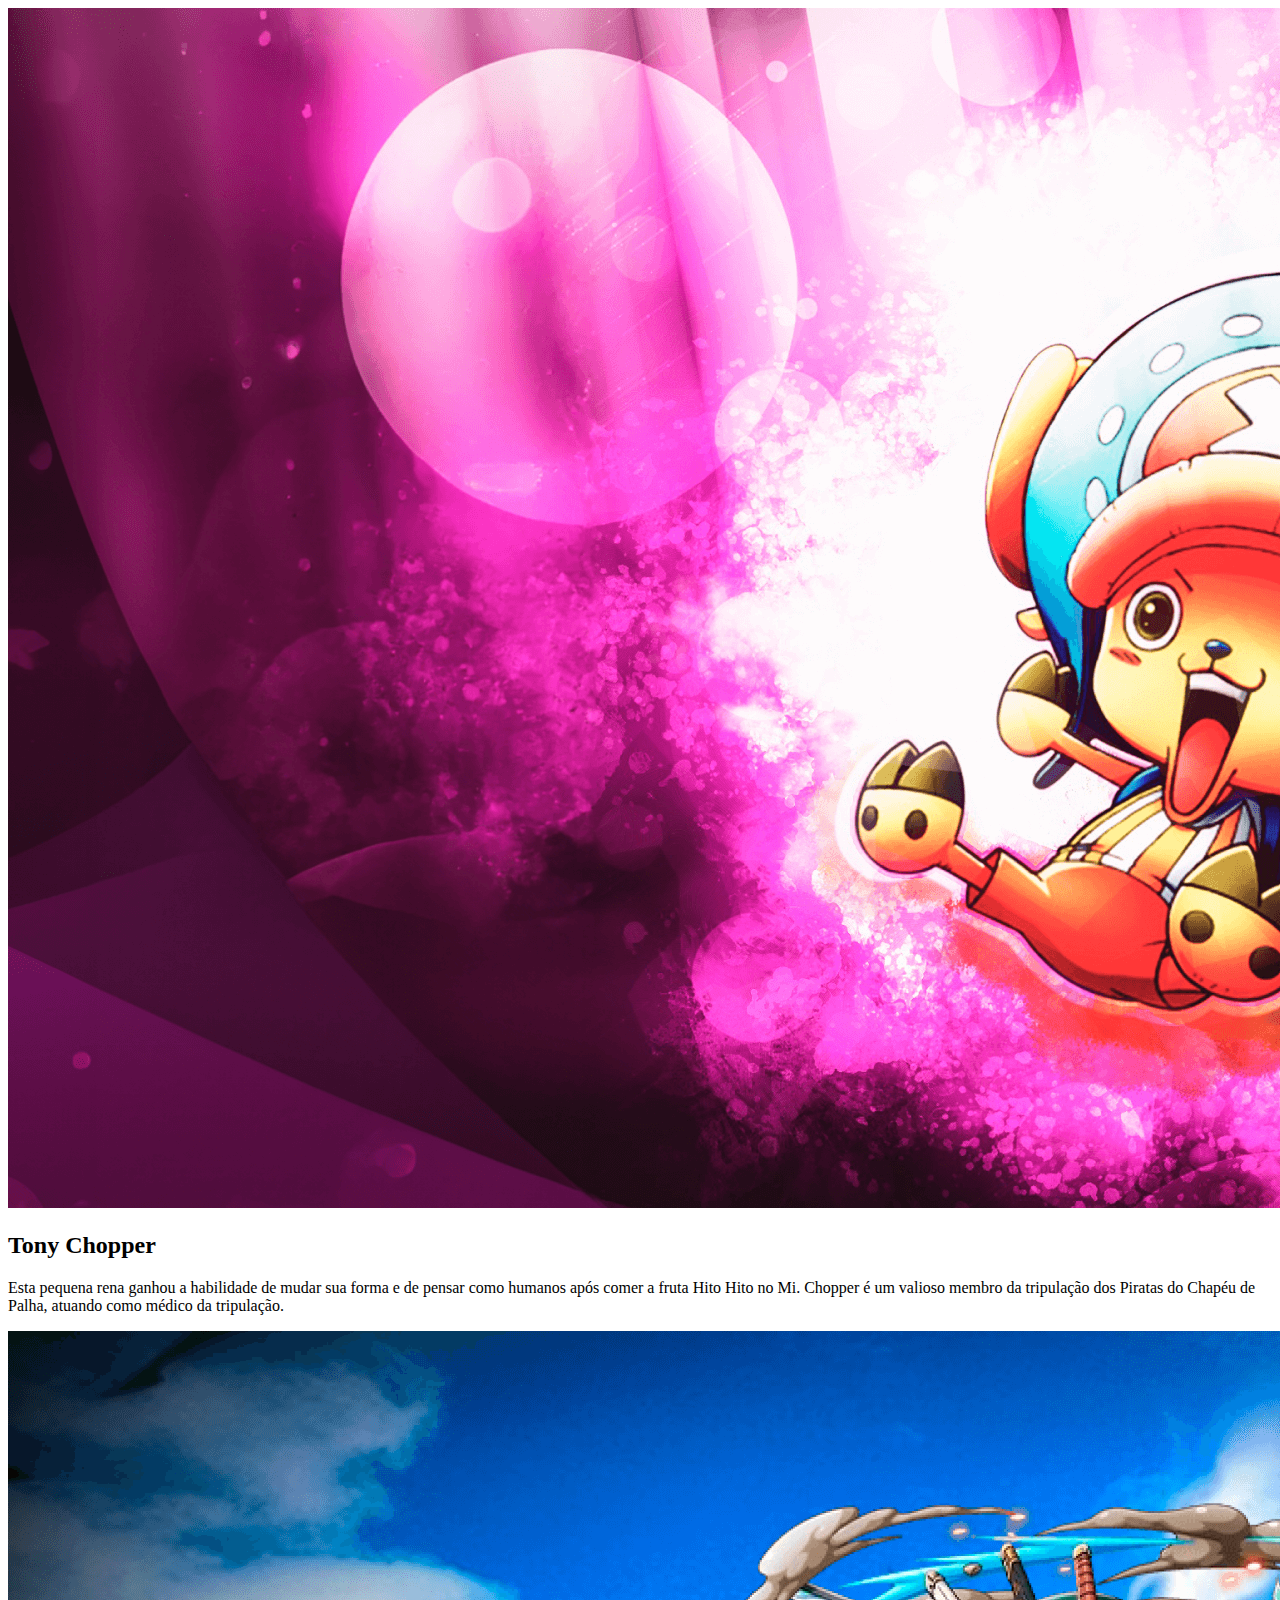
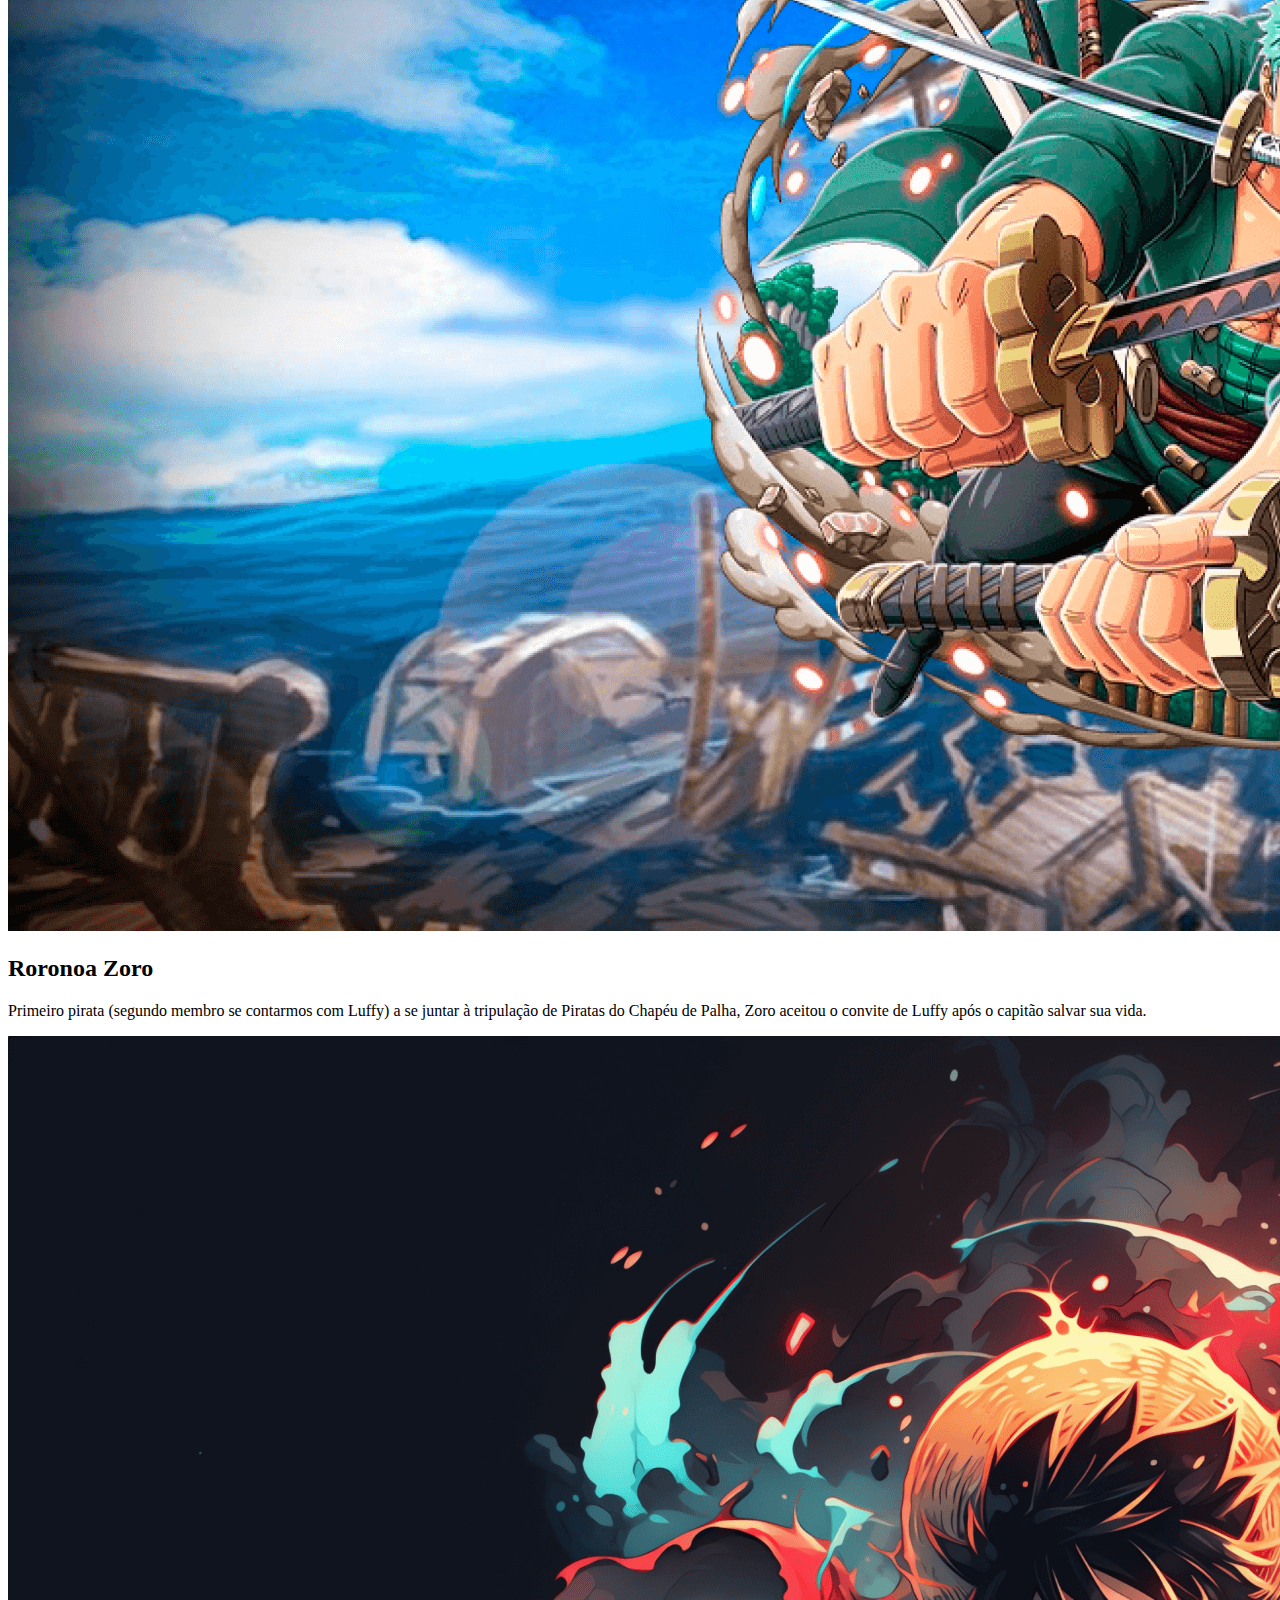
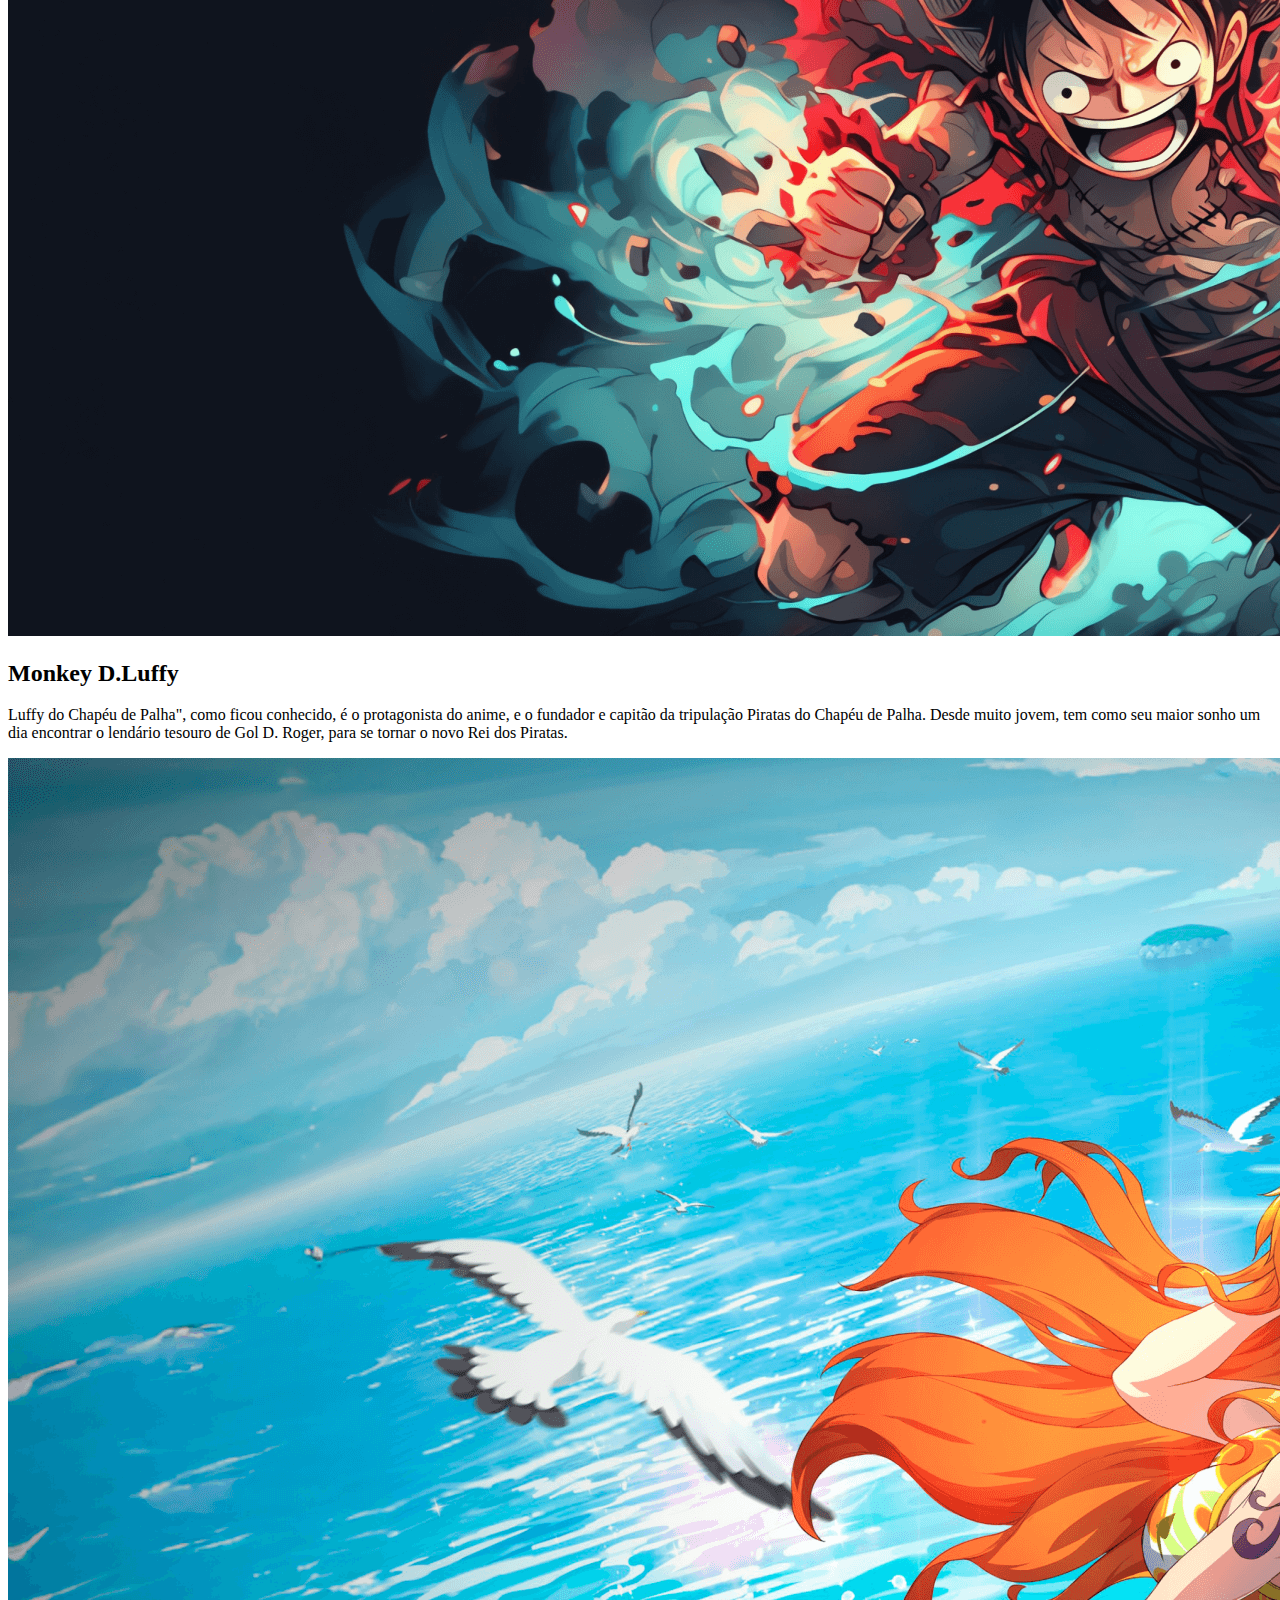
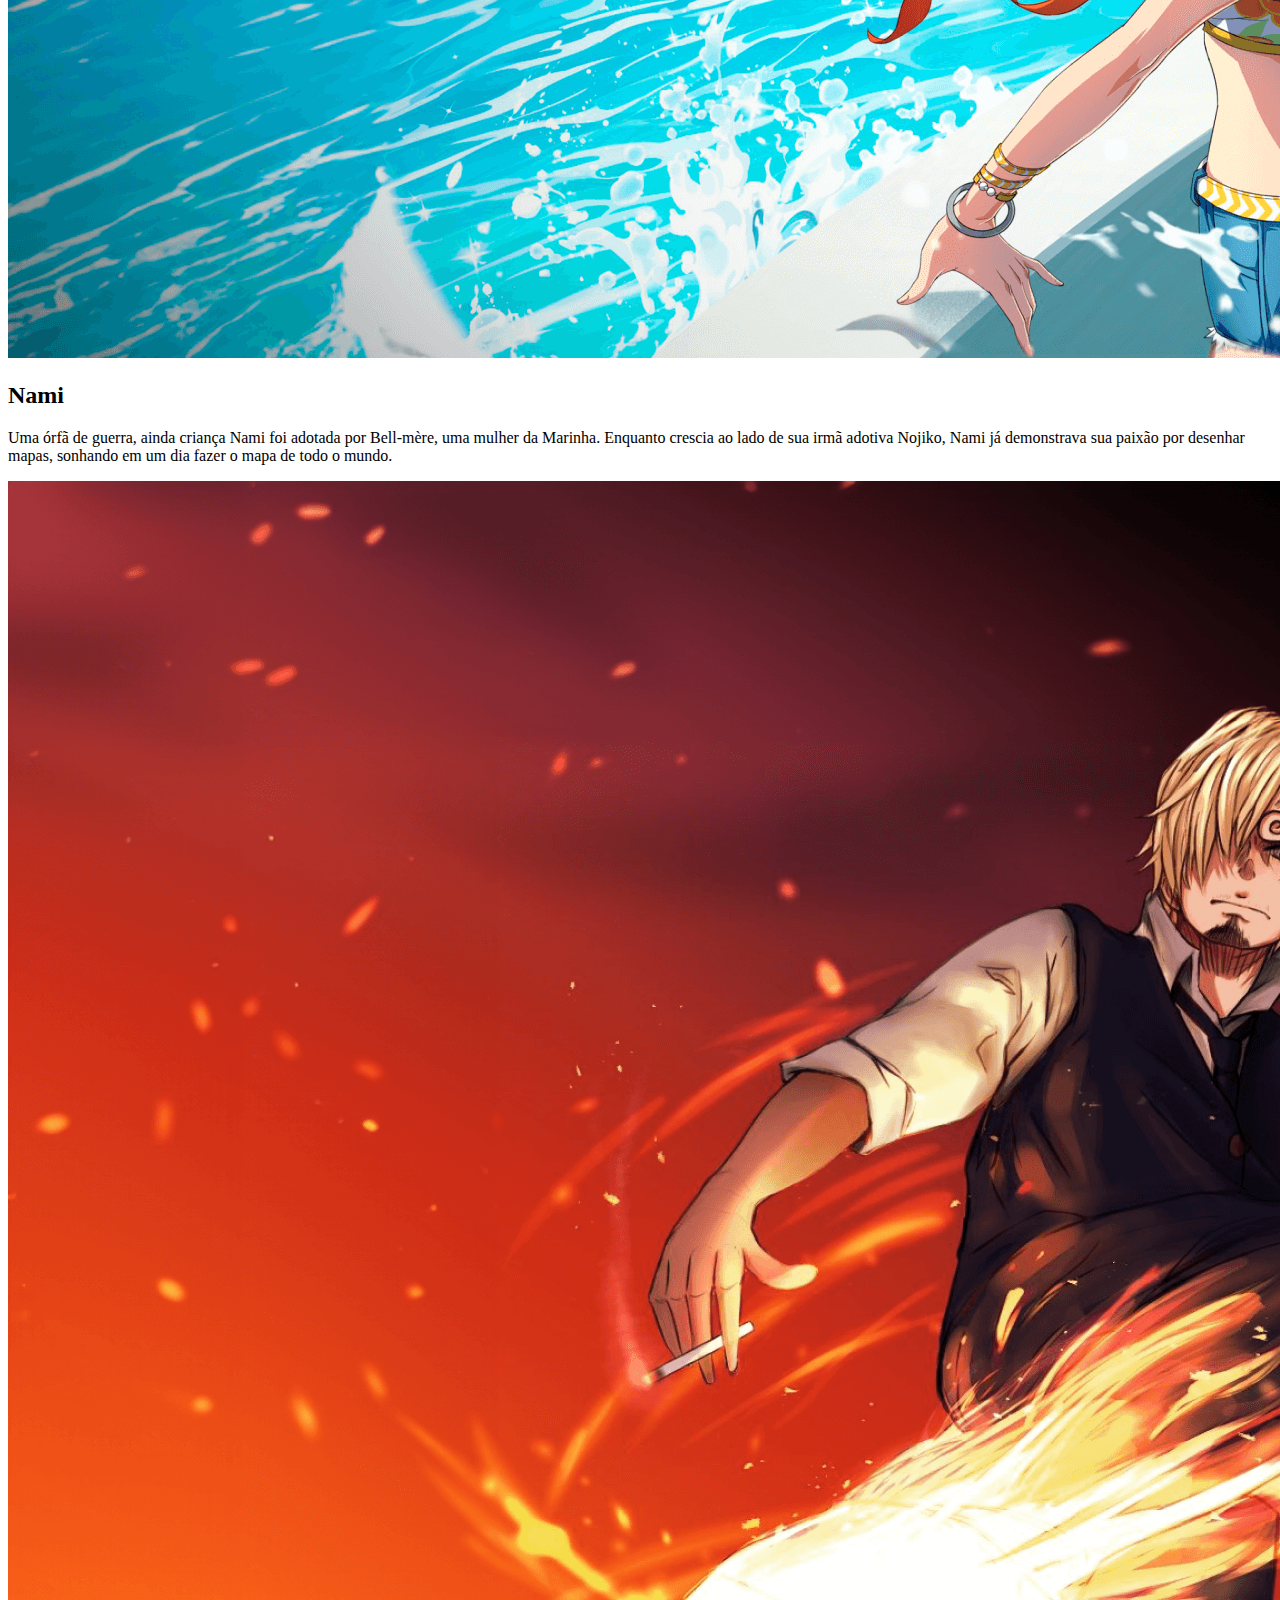
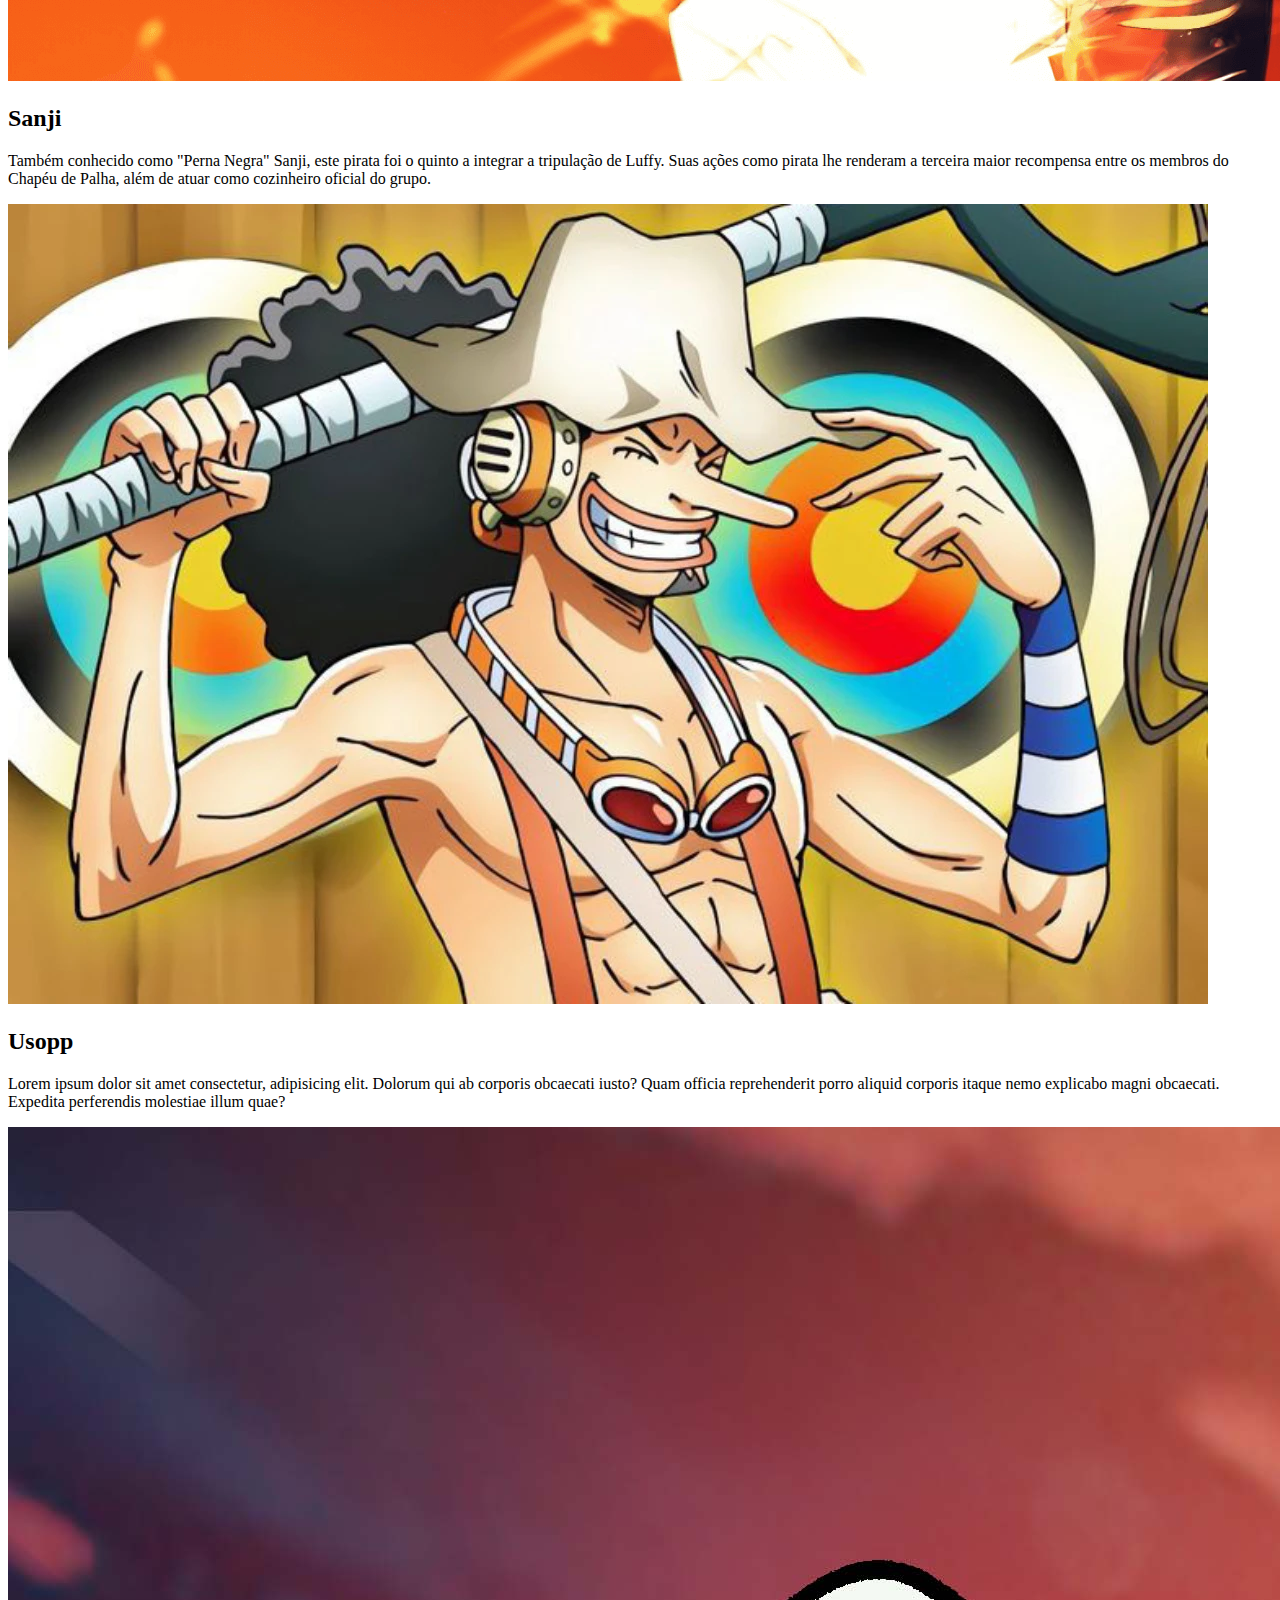
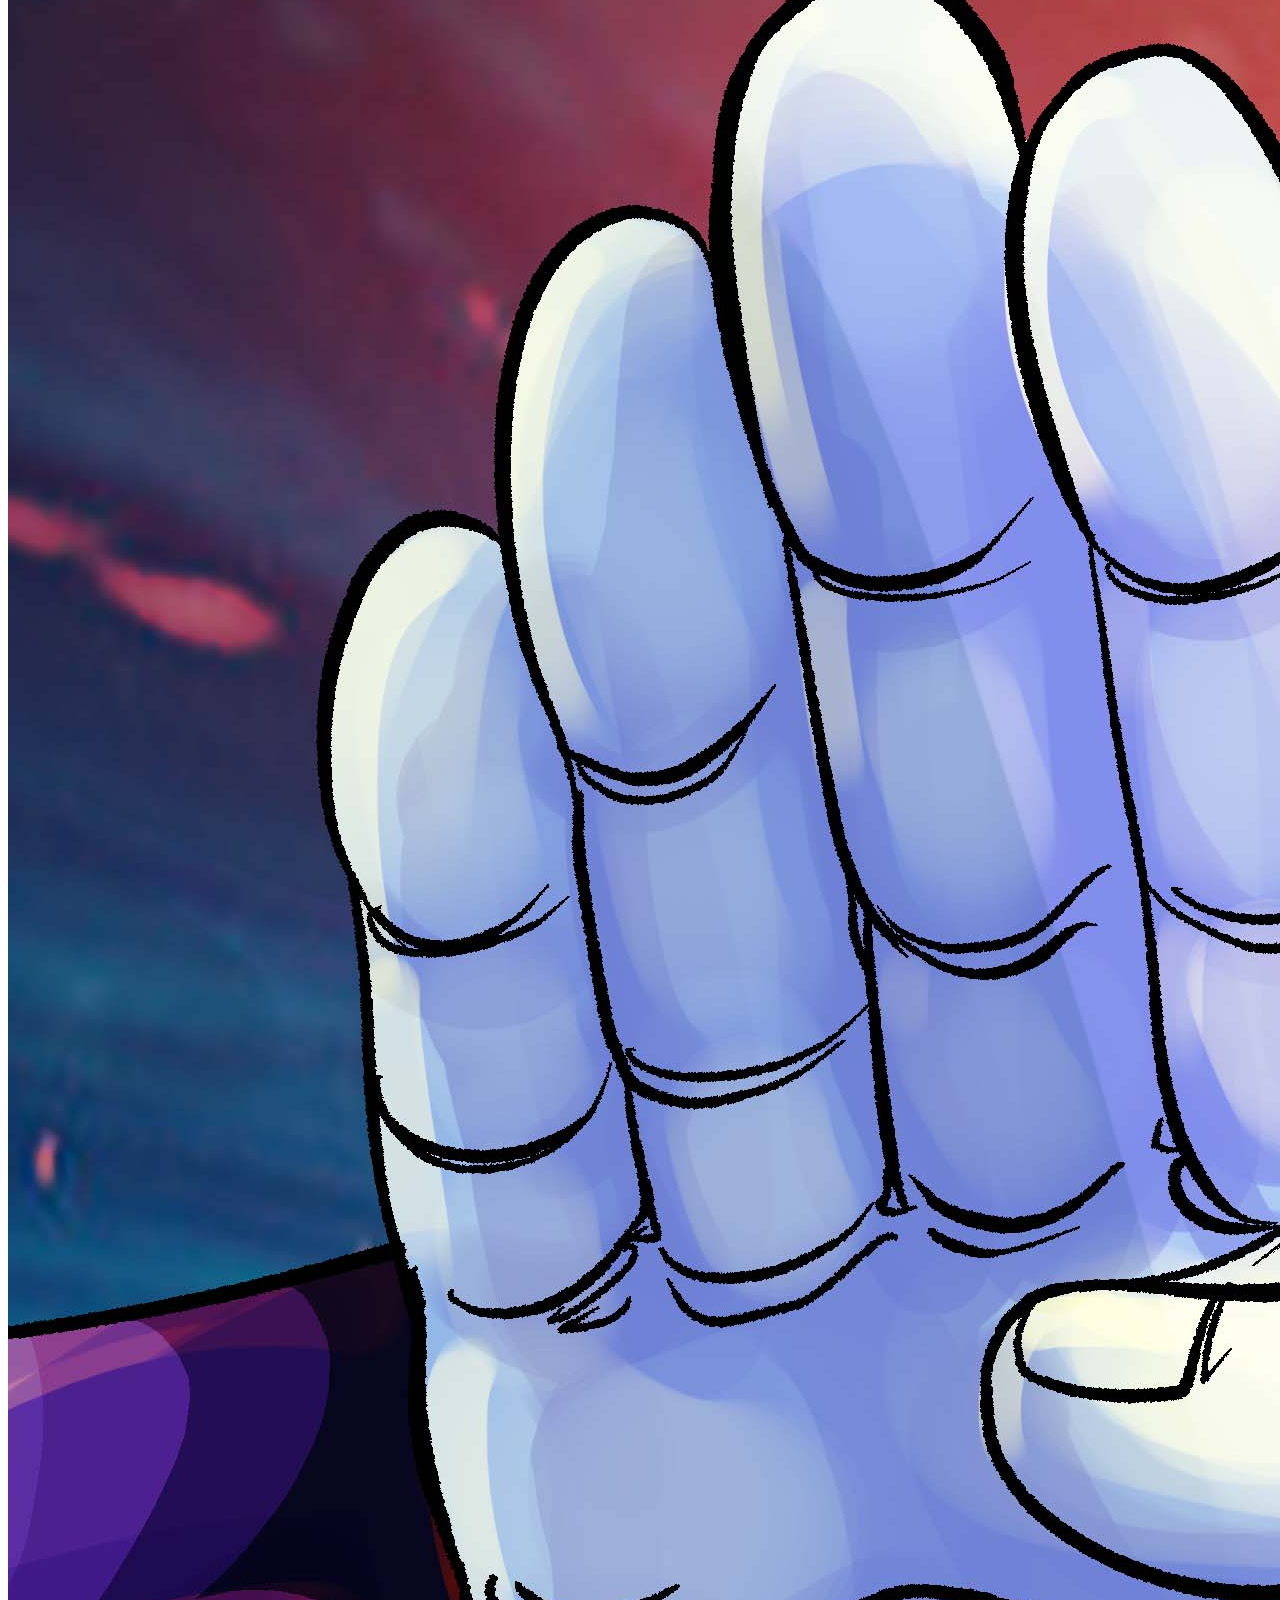
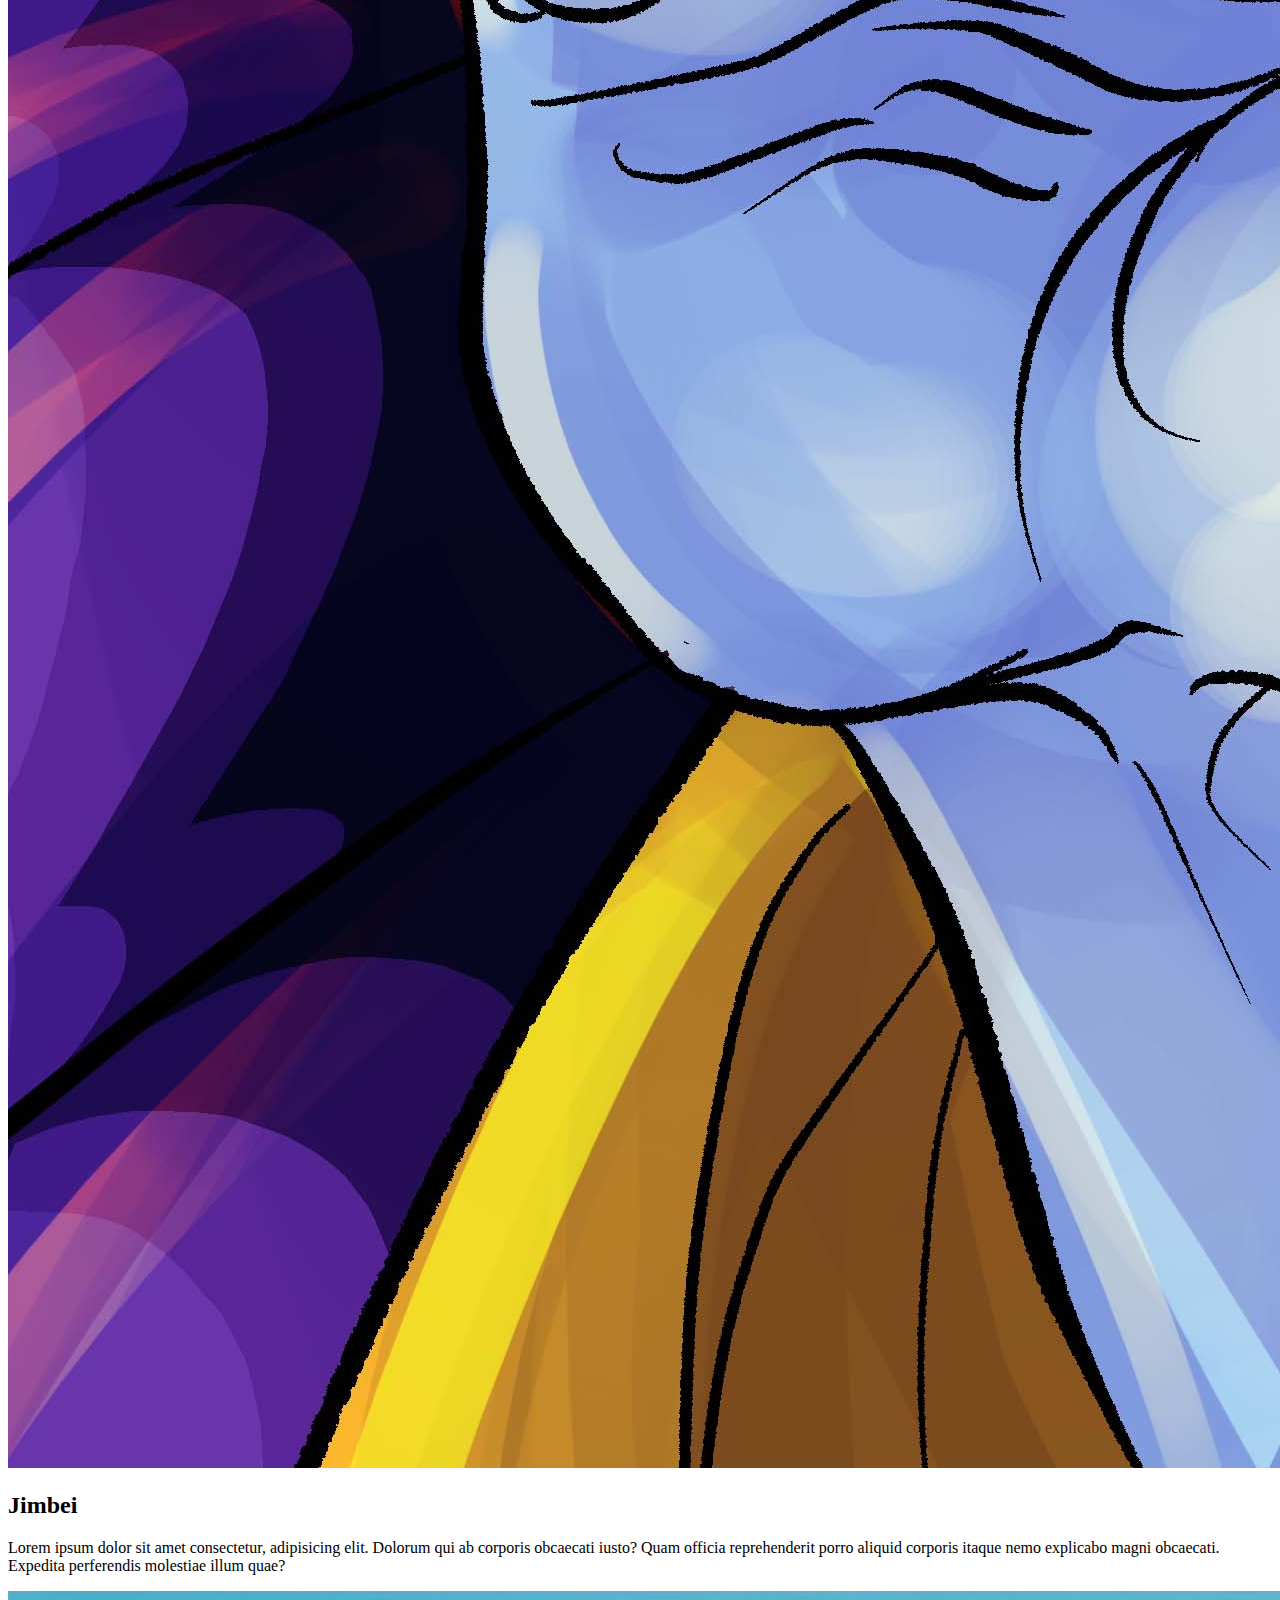
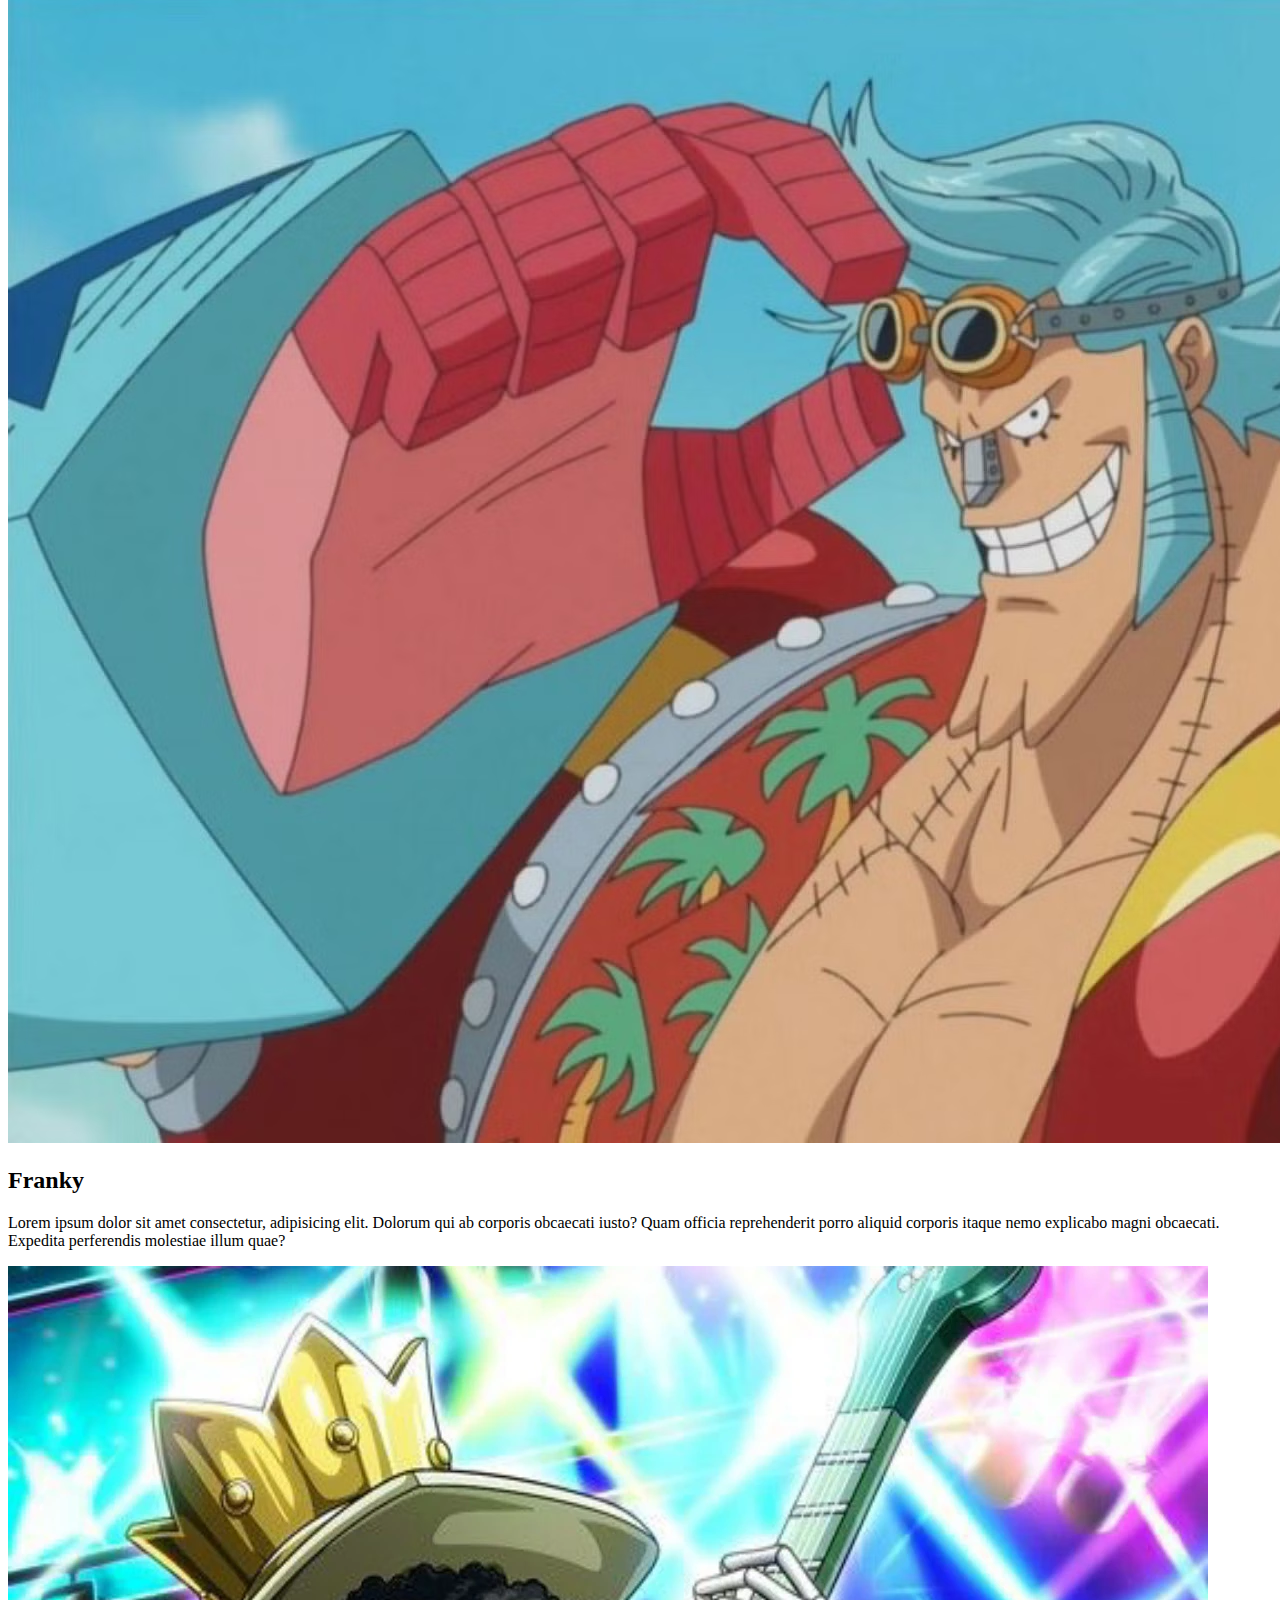
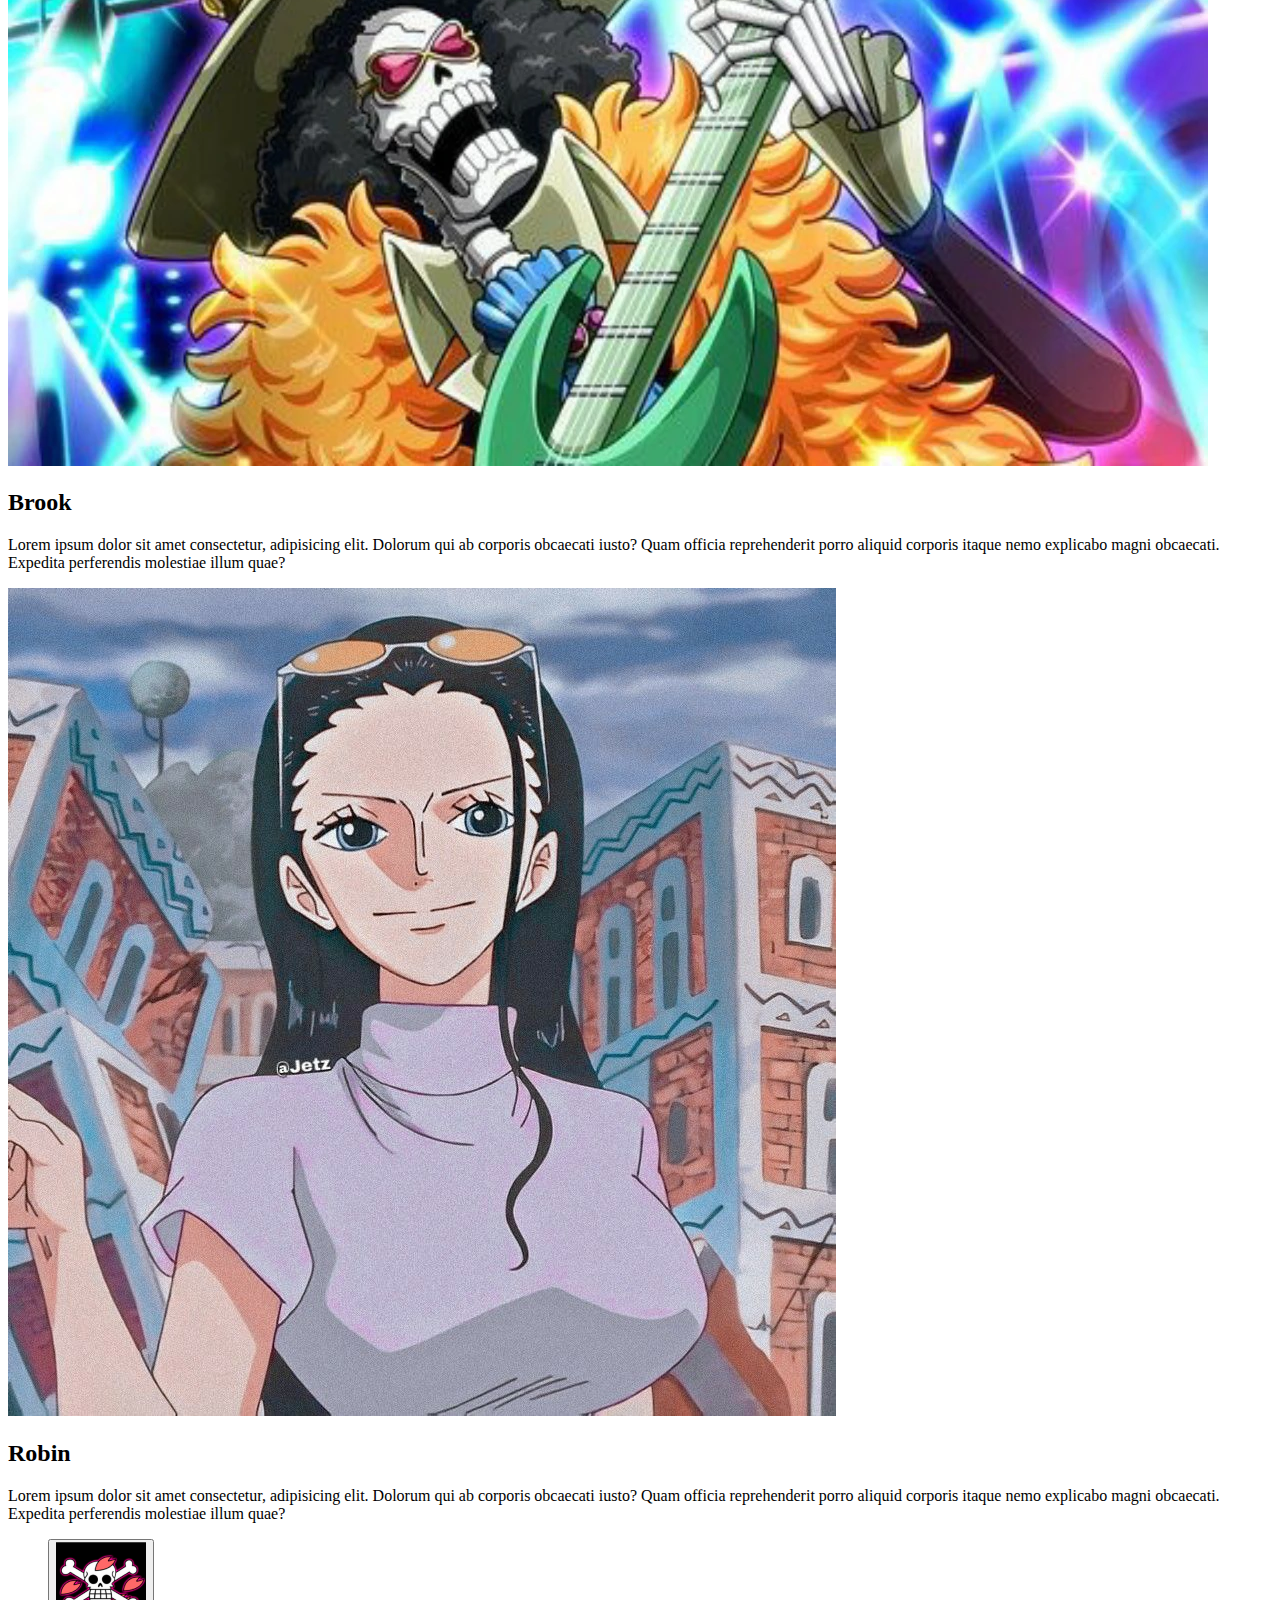
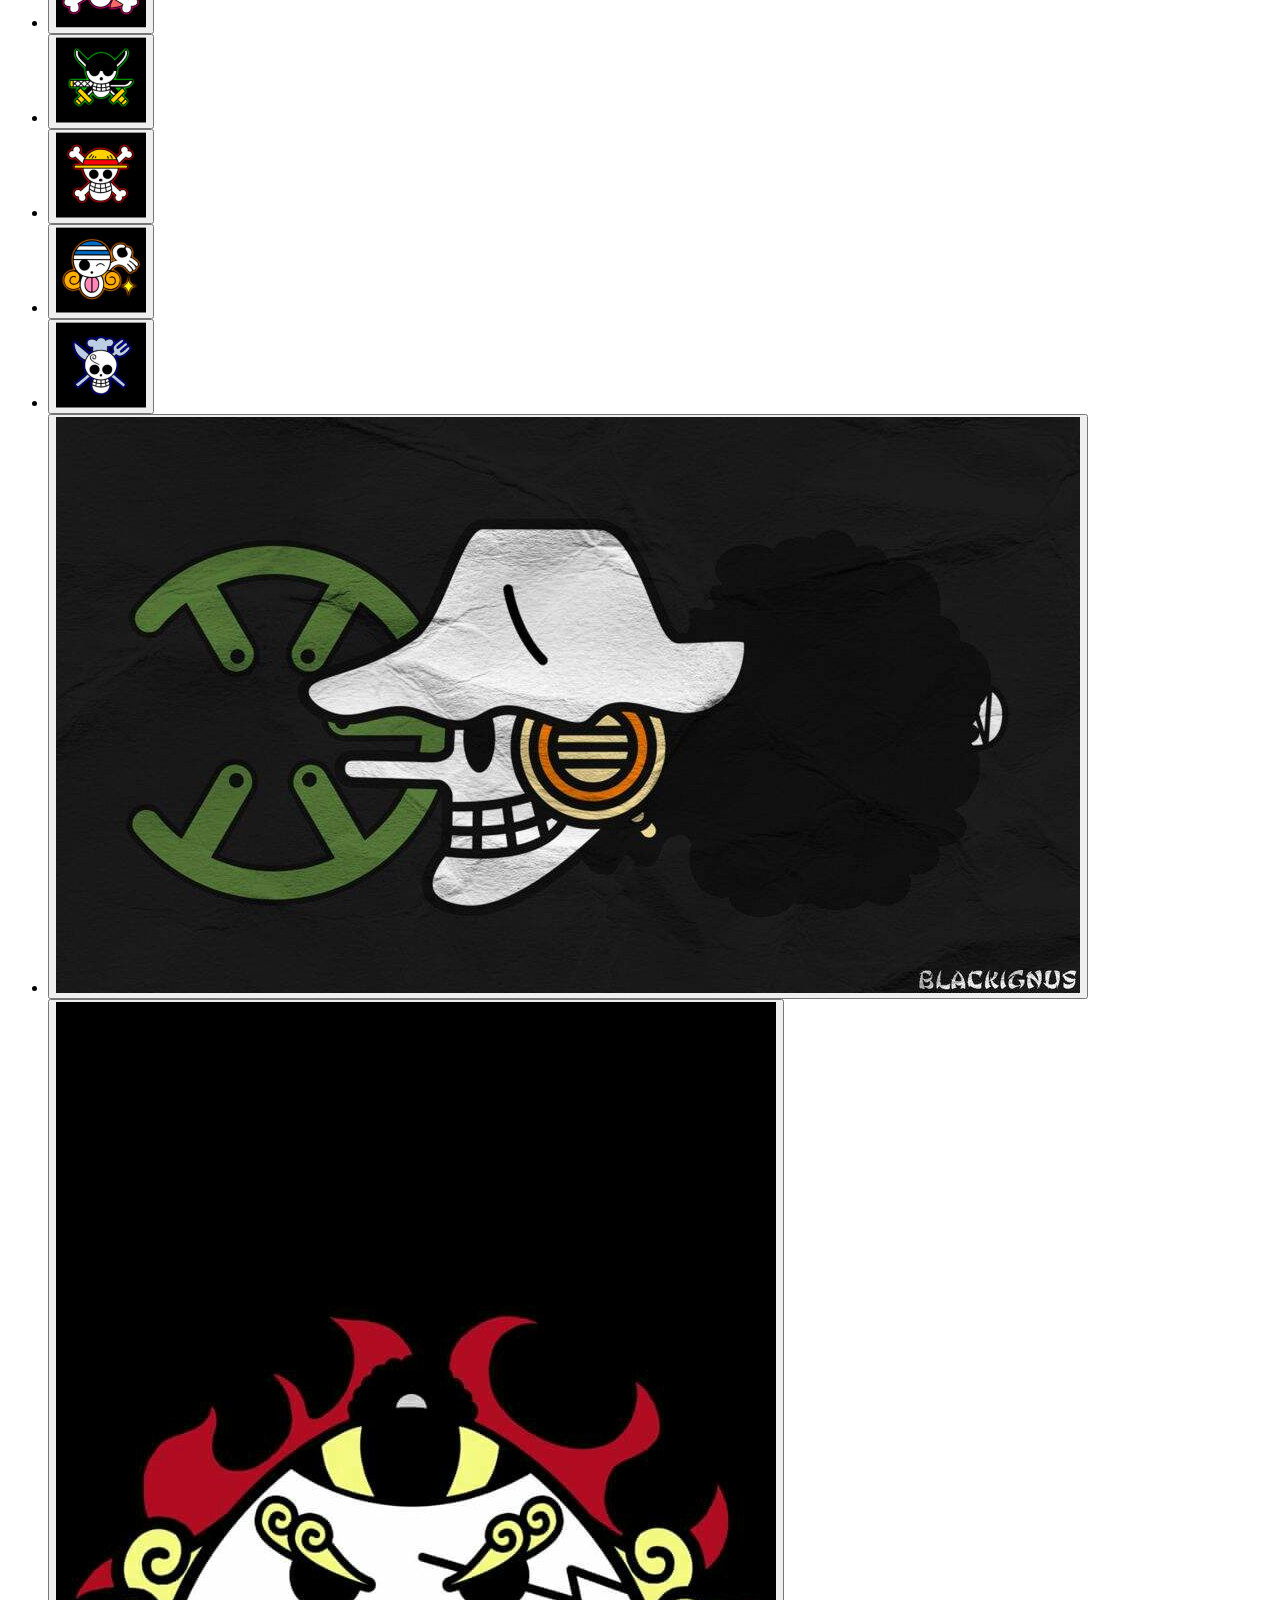
==== PROJETO-ONE-PIECE/index.html @ f07ee390 "Html Feito" ====
<!DOCTYPE html>
<html lang="pt-BR">
<head>
    <meta charset="UTF-8">
    <meta name="viewport" content="width=device-width, initial-scale=1.0">
    <link rel="preconnect" href="https://fonts.googleapis.com">
    <link rel="preconnect" href="https://fonts.gstatic.com" crossorigin>
    <link href="https://fonts.googleapis.com/css2?family=Rubik&family=Secular+One&display=swap" rel="stylesheet">

    <title>One Piece</title>
</head>
<body>
    <main class="personagens">
        <div class="personagem">
            <img class="imagem" src="./src/imagens/imagens/personagem-tony-chopper.png" alt="">
            <div class="conteudo">
                <i class="logo"></i>
                <h2 class="nome-personagem">Tony Chopper</h2>
                <p class="descricao">Esta pequena rena ganhou a habilidade de mudar sua forma e de pensar como humanos após comer a fruta Hito Hito no Mi. Chopper é um valioso membro da tripulação dos Piratas do Chapéu de Palha, atuando como médico da tripulação.</p>
            </div>
            
        </div>
        <div class="personagem">
            <img class="imagem" src="./src/imagens/imagens/personagem-roronoa-zoro.png" alt="">
            <div class="conteudo">
                <i class="logo"></i>
                <h2 class="nome-personagem">Roronoa Zoro</h2>
                <p class="descricao">Primeiro pirata (segundo membro se contarmos com Luffy) a se juntar à tripulação de Piratas do Chapéu de Palha, Zoro aceitou o convite de Luffy após o capitão salvar sua vida.</p>
            </div>
            
        </div>
        <div class="personagem selecionado">
            <img class="imagem" src="./src/imagens/imagens/personagem-monkey-d-luffy.png" alt="">
            <div class="conteudo">
                <i class="logo"></i>
                <h2 class="nome-personagem">Monkey D.Luffy</h2>
                <p class="descricao">Luffy do Chapéu de Palha", como ficou conhecido, é o protagonista do anime, e o fundador e capitão da tripulação Piratas do Chapéu de Palha. Desde muito jovem, tem como seu maior sonho um dia encontrar o lendário tesouro de Gol D. Roger, para se tornar o novo Rei dos Piratas.</p>
            </div>
            
        </div>
        <div class="personagem">
            <img class="imagem" src="./src/imagens/imagens/personagem-nami.png" alt="">
            <div class="conteudo">
                <i class="logo"></i>
                <h2 class="nome-personagem">Nami</h2>
                <p class="descricao">Uma órfã de guerra, ainda criança Nami foi adotada por Bell-mère, uma mulher da Marinha. Enquanto crescia ao lado de sua irmã adotiva Nojiko, Nami já demonstrava sua paixão por desenhar mapas, sonhando em um dia fazer o mapa de todo o mundo.</p>
            </div>
            
        </div>
        <div class="personagem">
            <img class="imagem" src="./src/imagens/imagens/personagem-sanji.png" alt="">
            <div class="conteudo">
                <i class="logo"></i>
                <h2 class="nome-personagem">Sanji</h2>
                <p class="descricao">Também conhecido como "Perna Negra" Sanji, este pirata foi o quinto a integrar a tripulação de Luffy. Suas ações como pirata lhe renderam a terceira maior recompensa entre os membros do Chapéu de Palha, além de atuar como cozinheiro oficial do grupo.</p>
            </div>
            
        </div>
        <div class="personagem">
            <img class="imagem" src="./src/imagens/imagens/Personagem usopp.png" alt="">
            <div class="conteudo">
                <i class="logo"></i>
                <h2 class="nome-personagem">Usopp</h2>
                <p class="descricao">Lorem ipsum dolor sit amet consectetur, adipisicing elit. Dolorum qui ab corporis obcaecati iusto? Quam officia reprehenderit porro aliquid corporis itaque nemo explicabo magni obcaecati. Expedita perferendis molestiae illum quae?</p>
            </div>
            
        </div>
        <div class="personagem">
            <img class="imagem" src="./src/imagens/imagens/personagem-jimbei.jpg" alt="">
            <div class="conteudo">
                <i class="logo"></i>
                <h2 class="nome-personagem">Jimbei</h2>
                <p class="descricao">Lorem ipsum dolor sit amet consectetur, adipisicing elit. Dolorum qui ab corporis obcaecati iusto? Quam officia reprehenderit porro aliquid corporis itaque nemo explicabo magni obcaecati. Expedita perferendis molestiae illum quae?</p>
            </div>
            
        </div>
        <div class="personagem">
            <img class="imagem" src="./src/imagens/imagens/personagem-franky.png" alt="">
            <div class="conteudo">
                <i class="logo"></i>
                <h2 class="nome-personagem">Franky</h2>
                <p class="descricao">Lorem ipsum dolor sit amet consectetur, adipisicing elit. Dolorum qui ab corporis obcaecati iusto? Quam officia reprehenderit porro aliquid corporis itaque nemo explicabo magni obcaecati. Expedita perferendis molestiae illum quae?</p>
            </div>
            
        </div>
        <div class="personagem">
            <img class="imagem" src="./src/imagens/imagens/personagem-brook.png" alt="">
            <div class="conteudo">
                <i class="logo"></i>
                <h2 class="nome-personagem">Brook</h2>
                <p class="descricao">Lorem ipsum dolor sit amet consectetur, adipisicing elit. Dolorum qui ab corporis obcaecati iusto? Quam officia reprehenderit porro aliquid corporis itaque nemo explicabo magni obcaecati. Expedita perferendis molestiae illum quae?</p>
            </div>
            
        </div>
        <div class="personagem">
            <img class="imagem" src="./src/imagens/imagens/personagem-robin2.png" alt="">
            <div class="conteudo">
                <i class="logo"></i>
                <h2 class="nome-personagem">Robin</h2>
                <p class="descricao">Lorem ipsum dolor sit amet consectetur, adipisicing elit. Dolorum qui ab corporis obcaecati iusto? Quam officia reprehenderit porro aliquid corporis itaque nemo explicabo magni obcaecati. Expedita perferendis molestiae illum quae?</p>
            </div>
            
        </div>
    </main>
    <ul class="botoes">
        <li>
            <button class="botao">
                <img src="./src/imagens/imagens/tripulacao-chopper.png" alt="Tripulação Chopper">
            </button>
        </li>
        <li>
            <button class="botao">
                <img src="./src/imagens/imagens/tripulacao-zoro.png" alt="Tripulação Zoro">
            </button>
        </li>
        <li>
            <button class="botao selecionado">
                <img src="./src/imagens/imagens/tripulacao-luffy.png" alt="Tripulação Monkey D. Luffy">
            </button>
        </li>
        <li>
            <button class="botao">
                <img src="./src/imagens/imagens/tripulacao-nami.png" alt="Tripulação Nami">
            </button>
        </li>
        <li>
            <button class="botao">
                <img src="./src/imagens/imagens/tripulacao-sanji.png" alt="Tripulação Sanji">
            </button>
        </li>
        <li>
            <button class="botao">
                <img src="./src/imagens/imagens/usop simbolo 2.jpg" alt="Tripulação Usopp">
            </button>
        </li>
        <li>
            <button class="botao">
                <img src="./src/imagens/imagens/Tripulacao-jimbei.jpg" alt="Tripulação Jimbei">
            </button>
        </li>
        <li>
            <button class="botao">
                <img src="./src/imagens/imagens/tripulacao-franky.png" alt="Tripulação Franky">
            </button>
        </li>
        <li>
            <button class="botao">
                <img src="./src/imagens/imagens/tripulacao-brook.png" alt="Tripulação Brook">
            </button>
        </li>
        <li>
            <button class="botao">
                <img src="./src/imagens/imagens/tripulacao-robin.png" alt="Tripulação Brook">
            </button>
        </li>
    </ul>
</body>
</html>
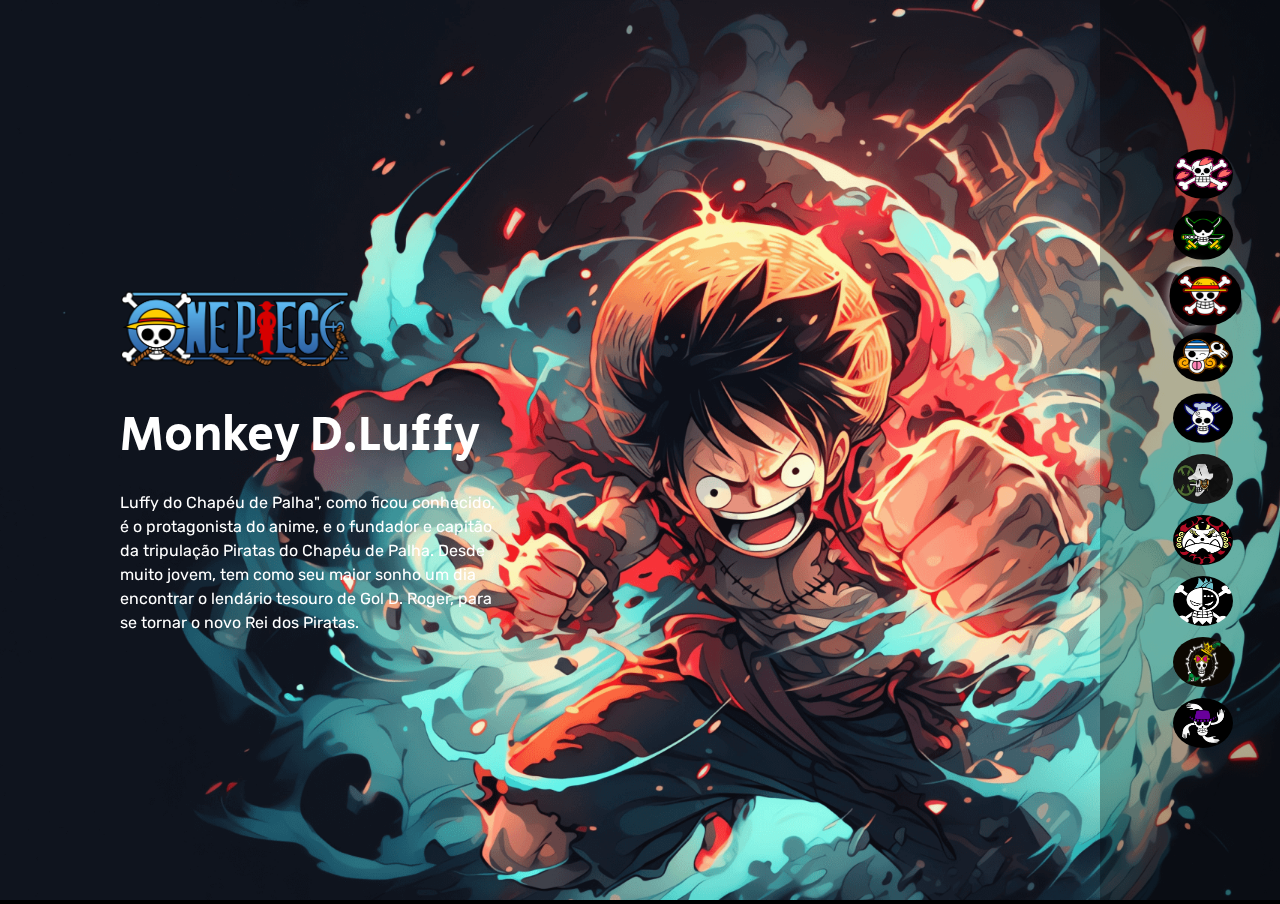
==== commit 929d762c: "Css feito" ====
--- a/PROJETO-ONE-PIECE/index.html
+++ b/PROJETO-ONE-PIECE/index.html
@@ -6,6 +6,9 @@
     <link rel="preconnect" href="https://fonts.googleapis.com">
     <link rel="preconnect" href="https://fonts.gstatic.com" crossorigin>
     <link href="https://fonts.googleapis.com/css2?family=Rubik&family=Secular+One&display=swap" rel="stylesheet">
+    <link rel="stylesheet" href="./src/css/reset.css">
+    <link rel="stylesheet" href="./src/css/style.css">
+    <link rel="stylesheet" href="./src/css/responsivo.css">
 
     <title>One Piece</title>
 </head>
@@ -93,7 +96,7 @@
             
         </div>
         <div class="personagem">
-            <img class="imagem" src="./src/imagens/imagens/personagem-robin2.png" alt="">
+            <img class="imagem" src="./src/imagens/imagens/personagem-robin.png" alt="">
             <div class="conteudo">
                 <i class="logo"></i>
                 <h2 class="nome-personagem">Robin</h2>
@@ -128,14 +131,17 @@
                 <img src="./src/imagens/imagens/tripulacao-sanji.png" alt="Tripulação Sanji">
             </button>
         </li>
+    
+        
+   
         <li>
-            <button class="botao">
+                <button class="botao">
                 <img src="./src/imagens/imagens/usop simbolo 2.jpg" alt="Tripulação Usopp">
             </button>
         </li>
         <li>
             <button class="botao">
-                <img src="./src/imagens/imagens/Tripulacao-jimbei.jpg" alt="Tripulação Jimbei">
+                <img src="./src/imagens/imagens/Tripulacao-jimbei2.jpg" alt="Tripulação Jimbei">
             </button>
         </li>
         <li>
@@ -145,7 +151,7 @@
         </li>
         <li>
             <button class="botao">
-                <img src="./src/imagens/imagens/tripulacao-brook.png" alt="Tripulação Brook">
+                <img src="./src/imagens/imagens/tripulacao-brook2.png" alt="Tripulação Brook">
             </button>
         </li>
         <li>
@@ -153,6 +159,6 @@
                 <img src="./src/imagens/imagens/tripulacao-robin.png" alt="Tripulação Brook">
             </button>
         </li>
-    </ul>
+    </ul>    
 </body>
 </html>--- a/PROJETO-ONE-PIECE/src/css/style.css
+++ b/PROJETO-ONE-PIECE/src/css/style.css
@@ -0,0 +1,90 @@
+body{
+    background-color: #000000;
+    overflow: hidden;
+}
+main::after{
+    content: "";
+    position: fixed;
+    top: 0;
+    left: 0;
+    min-height: 100vh;
+    width: 80vw;
+   
+
+}
+main .personagem{
+    display: none;
+    height: 100vh;
+}
+main .personagem.selecionado{
+    display: block;
+}
+main .personagem .imagem{
+    width: 100%;
+    height: 100%;
+    object-fit: cover;
+}
+.conteudo{
+    position: absolute;
+    top: 0;
+    left: 120px;
+    display: flex;
+    flex-direction: column;
+    justify-content: center;
+    min-height: 100vh;
+    max-width: 380px;
+    z-index: 1;
+}
+.conteudo .nome-personagem{
+    color: #ffffff;
+    font-size: 48px;
+    font-family: "Secular One";
+    font-weight: 400;
+    margin-bottom: 20px;
+}
+.conteudo .descricao{
+    color: #ffffff;
+    font-family: "Rubik";
+    line-height: 24px;
+}
+.conteudo .logo {
+    background-image: url("../imagens/imagens/one-piece-logo.png");
+    background-size: cover;
+    height: 100px;
+    width: 230px;
+    margin-bottom: 35px;
+}
+.botoes{
+    position: fixed;
+    top: 0;
+    right: 0;
+    display: flex;
+    flex-direction: column;
+    min-height: 100vh;
+    width: 180px;
+    justify-content: center;
+    align-items: center;
+    gap: 7px;
+    background-color: rgba(0, 0, 0, 0.3);
+    
+
+}
+.botoes .botao{
+    border: none;
+    background: none;
+    cursor: pointer;
+    height: 50px;
+    width: 35px;
+    border-radius: 50%;
+
+}
+.botoes .botao img{
+    border-radius: 50%;
+    width: 60px;
+    height: 50px;
+}
+.botoes .botao.selecionado {
+    transform: scale(1.2);
+    box-shadow: 0 0 10px #d9d9d9;
+    border-radius: 50%;
+}--- a/PROJETO-ONE-PIECE/src/css/responsivo.css
+++ b/PROJETO-ONE-PIECE/src/css/responsivo.css
@@ -0,0 +1,54 @@
+@media (max-width: 769px){
+    main::after{
+        background: linear-gradient(0deg, #000 20%,  rgba(0,0,0,0) 65%) no-repeat;
+        width: 100vw;
+    }
+
+    main .presonagem .imagem {
+        height: 85%;
+    }
+    .conteudo{
+        justify-content: flex-end;
+        left: 0;
+        top: -20%;
+        max-width: 100vw;
+        padding: 30px;
+    }
+    .conteudo .nome-personagem {
+        font-size: 36px;
+    }
+    .conteudo .descricao {
+        max-width: 500px;
+    }
+    .botoes {
+        flex-direction: row;
+        align-items: flex-end;
+        width: 100%;
+        padding: 30px;
+    }
+    .botoes .botao img {
+        max-width: 60px;
+    }
+}
+@media(max-width: 425px) {
+    main .presonagem .imagem {
+        height: auto;
+    }
+    .conteudo .logo{
+        width: 170px;
+        height: 75px;
+    }
+    .conteudo{
+        top: -30%;
+    }
+    .conteudo .nome-personagem{
+        font-size: 24px;
+    }
+    .botoes{
+        padding: 20px;
+        top: -20%;
+    }
+    .botoes .botao img {
+        max-width: 50px;
+    }
+}   